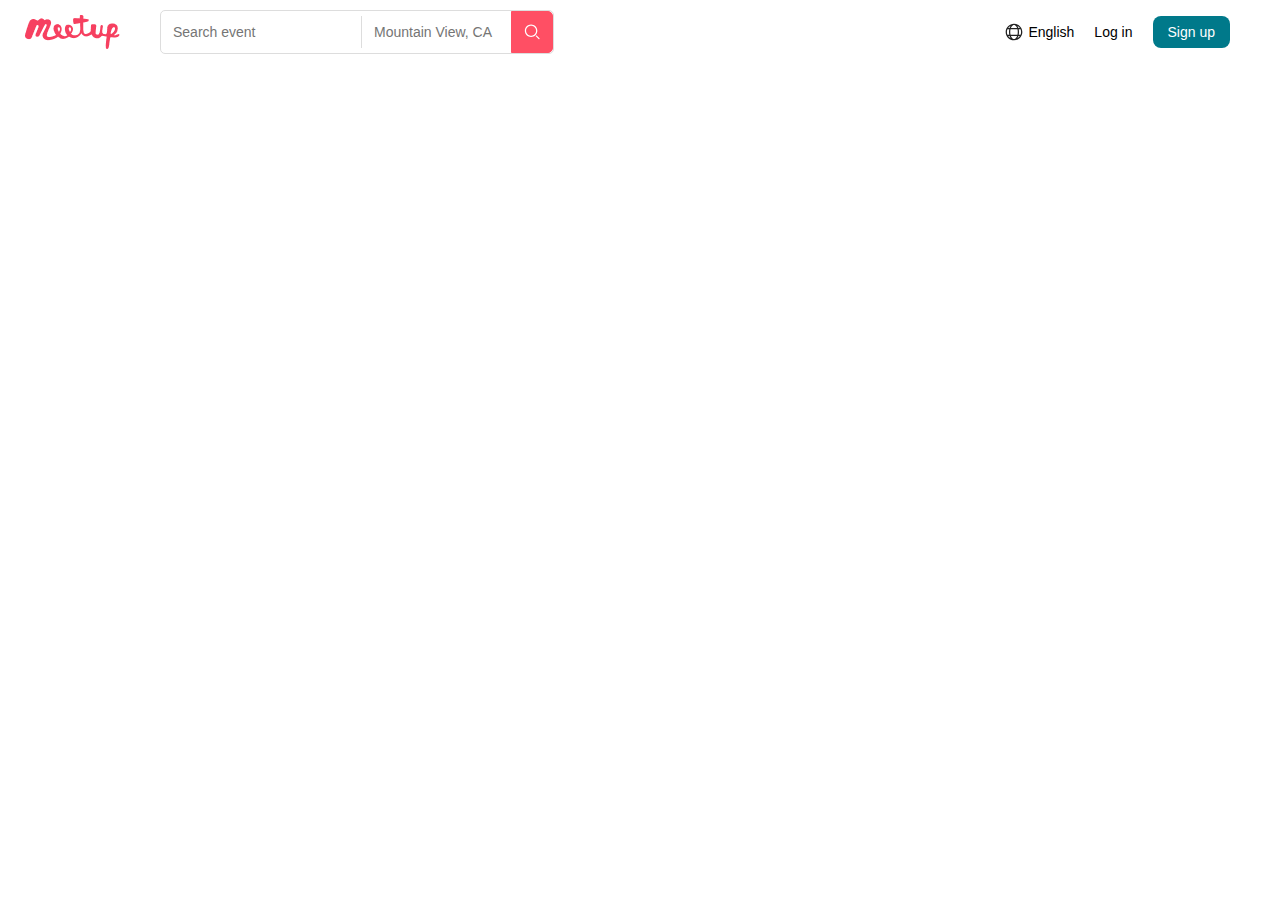
==== page2.html @ 212b69ed "added nav bar for page2" ====
<!DOCTYPE html>
<html lang="en">
  <head>
    <meta charset="UTF-8" />
    <meta name="viewport" content="width=device-width, initial-scale=1.0" />
    <title>Second page</title>
    <link rel="stylesheet" href="./styles/style2.css" />
    <script defer src="./scripts/index2.js"></script>
  </head>
  <body>
    <nav class="navbar">
      <div class="nav-left">
        <div class="logo" id="toMainPage"></div>
        <div class="search-container">
          <input
            type="search"
            class="search-input"
            placeholder="Search event"
          />
          <input type="text" placeholder="Mountain View, CA" />
          <button class="search-button">
            <img src="./assets/img/svg/search-icon-white.svg" />
          </button>
        </div>
      </div>
      <div class="nav-links">
        <img src="./assets/img/svg/language-icon.svg" />
        <a href="#">English</a>
        <a href="#">Log in</a>
        <button class="signup-button">Sign up</button>
      </div>
    </nav>
  </body>
</html>
---- styles/style2.css ----
* {
  padding: 0;
  margin: 0;
  box-sizing: border-box;
}

body {
  font-family: "Roboto", sans-serif;
}
.navbar {
  display: flex;
  align-items: center;
  justify-content: space-between;
  padding: 10px 50px 10px 25px;
  height: 64px;
  max-width: 1512px;
  margin: 0 auto;
}
.nav-left {
  display: flex;
  align-items: center;
  gap: 40px;
}
.logo {
  background-size: contain;
  background-repeat: no-repeat;
  width: 95px;
  height: 35px;
  background-image: url("../assets/img/png/meetup-img.png");
}
.search-container {
  display: flex;
  align-items: center;
  border: 1px solid #ddd;
  border-radius: 5px;
  overflow: hidden;
}
.search-container input {
  border: none;
  padding: 8px 12px;
  outline: none;
  font-size: 14px;
  width: 200px;
}
.search-input::before {
  content: url("../assets/img/svg/search-icon.svg");
  width: 16px;
  height: 16px;
}

.search-container input:nth-child(2) {
  border-left: 1px solid #ddd;
  width: 150px;
}
.search-container button {
  width: 42px;
  height: 42px;
  background-color: #ff4f64;
  border: 1px solid #ff4f64;
  border-radius: 0 5px 5px 0;
  padding: 8px 12px;
  display: flex;
  align-items: center;
  justify-content: center;
  cursor: pointer;
}
.nav-links {
  display: flex;
  align-items: center;
}
.nav-links a {
  text-decoration: none;
  color: black;
  font-size: 14px;
  margin-right: 20px;
}
.nav-links img {
  width: 20px;
  height: 20px;
  margin-right: 4px;
}
.signup-button {
  background-color: #00798a;
  color: white;
  padding: 8px 15px;
  border-radius: 8px;
  text-decoration: none;
  border: none;
  font-size: 14px;
  cursor: pointer;
}
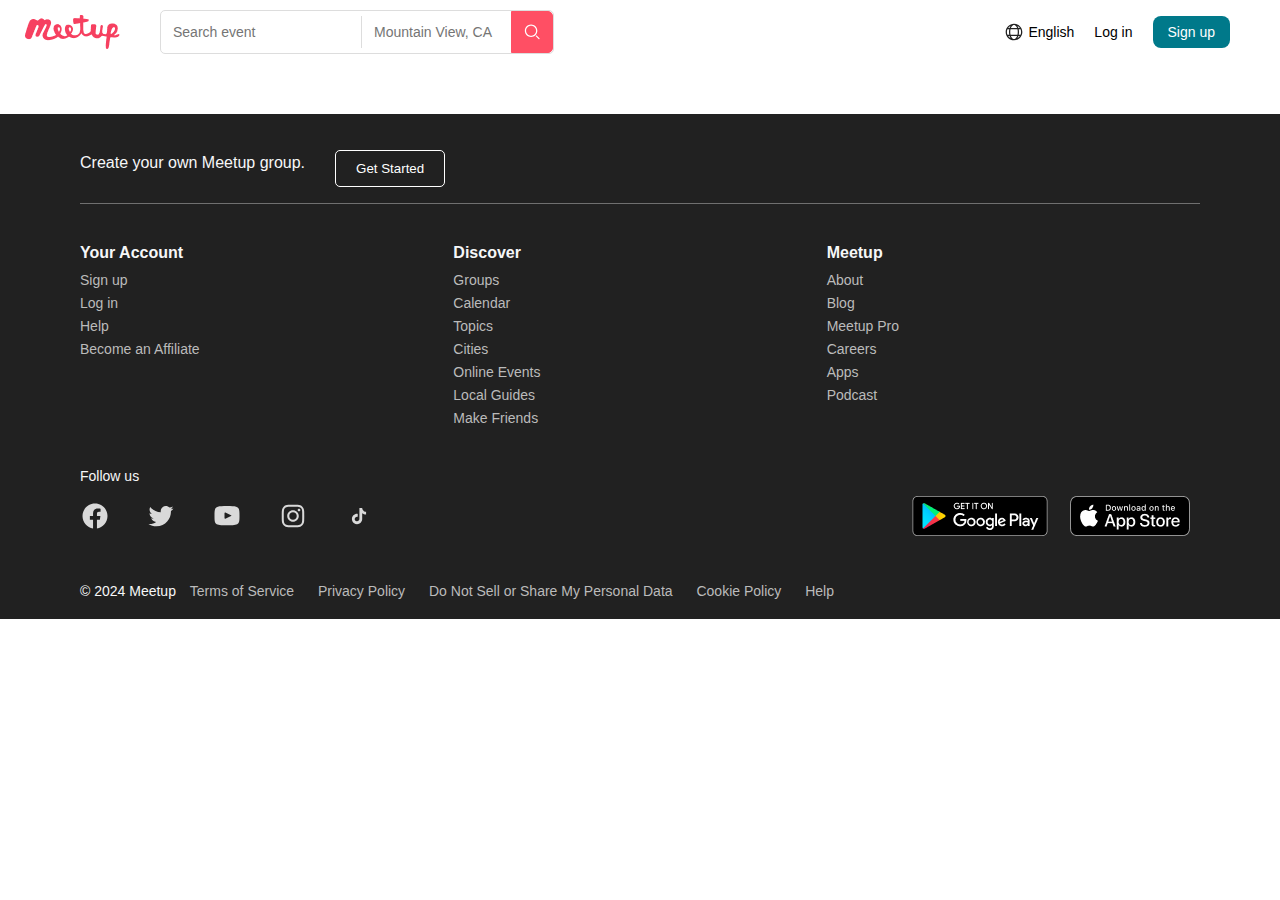
==== commit 633dc6bc: "added footer for page2" ====
--- a/page2.html
+++ b/page2.html
@@ -30,5 +30,79 @@
         <button class="signup-button">Sign up</button>
       </div>
     </nav>
+
+
+    <div class="footer">
+      <div class="footer-content">
+        <div class="footer-top">
+          <p>Create your own Meetup group.</p>
+          <button class="get-started-button">Get Started</button>
+        </div>
+        <div class="footer-links">
+          <div class="footer-column">
+            <h4>Your Account</h4>
+            <a href="#">Sign up</a>
+            <a href="#">Log in</a>
+            <a href="#">Help</a>
+            <a href="#">Become an Affiliate</a>
+          </div>
+          <div class="footer-column">
+            <h4>Discover</h4>
+            <a href="#">Groups</a>
+            <a href="#">Calendar</a>
+            <a href="#">Topics</a>
+            <a href="#">Cities</a>
+            <a href="#">Online Events</a>
+            <a href="#">Local Guides</a>
+            <a href="#">Make Friends</a>
+          </div>
+          <div class="footer-column">
+            <h4>Meetup</h4>
+            <a href="#">About</a>
+            <a href="#">Blog</a>
+            <a href="#">Meetup Pro</a>
+            <a href="#">Careers</a>
+            <a href="#">Apps</a>
+            <a href="#">Podcast</a>
+          </div>
+        </div>
+        <p>Follow us</p>
+        <div class="footer-social">
+          <div class="social-icons">
+            <a href="#"
+              ><img src="./assets/img/svg/facebook-icon.svg" alt="Facebook"
+            /></a>
+            <a href="#"
+              ><img src="./assets/img/svg/twitter-icon.svg" alt="Twitter"
+            /></a>
+            <a href="#"
+              ><img src="./assets/img/svg/youtube-icon.svg" alt="YouTube"
+            /></a>
+            <a href="#"
+              ><img src="./assets/img/svg/instagram-icon.svg" alt="Instagram"
+            /></a>
+            <a href="#"
+              ><img src="./assets/img/svg/tiktok-icon.svg" alt="TikTok"
+            /></a>
+          </div>
+          <div class="app-buttons">
+            <a href="#">
+              <img src="./assets/img/png/google-play-img.png" />
+            </a>
+            <a href="#">
+              <img src="./assets/img/png/app-store-img.png" />
+            </a>
+          </div>
+        </div>
+        <div class="footer-bottom">
+          <span>© 2024 Meetup</span>
+          <a href="#">Terms of Service</a>
+          <a href="#">Privacy Policy</a>
+          <a href="#">Do Not Sell or Share My Personal Data</a>
+          <a href="#">Cookie Policy</a>
+          <a href="#">Help</a>
+        </div>
+      </div>
+    </div>
   </body>
 </html>
--- a/styles/style2.css
+++ b/styles/style2.css
@@ -89,3 +89,114 @@
   font-size: 14px;
   cursor: pointer;
 }
+
+
+
+
+
+
+
+
+
+/* footer */
+.footer {
+  background-color: #212121;
+  color: #f6f7f8;
+  padding: 20px 60px;
+  font-size: 14px;
+  margin-top: 50px;
+  width: 100%;
+}
+
+.footer-content {
+  max-width: 1120px;
+  margin: 0 auto;
+}
+
+.footer-top {
+  display: flex;
+  align-items: center;
+  gap: 30px;
+  height: 70px;
+  margin-bottom: 40px;
+  border-bottom: 1px solid #707070;
+  font-size: 16px;
+}
+
+.get-started-button {
+  background-color: transparent;
+  color: #fff;
+  border: 1px solid #fff;
+  padding: 10px 20px;
+  border-radius: 5px;
+  cursor: pointer;
+}
+
+.footer-links {
+  display: flex;
+  justify-content: space-between;
+  margin-bottom: 35px;
+}
+
+.footer-column {
+  flex: 1;
+  margin-right: 20px;
+}
+
+.footer-column h4 {
+  font-size: 16px;
+  margin-bottom: 10px;
+}
+
+.footer-column a {
+  display: block;
+  color: #bbb;
+  text-decoration: none;
+  margin-bottom: 7px;
+}
+
+.footer-column a:hover {
+  color: #fff;
+}
+
+.footer-social {
+  display: flex;
+  text-align: center;
+  align-items: center;
+  justify-content: space-between;
+
+  margin-bottom: 24px;
+}
+
+.footer-content p {
+  margin-bottom: 12px;
+}
+
+.social-icons a {
+  margin: 0 32px 0 0;
+}
+
+.social-icons img {
+  width: 30px;
+  height: 30px;
+}
+
+.footer-bottom {
+  text-align: left;
+  padding-top: 20px;
+}
+
+.footer-bottom a {
+  color: #bbb;
+  text-decoration: none;
+  margin: 0 10px;
+}
+
+.footer-bottom a:hover {
+  color: #fff;
+}
+.app-buttons {
+  display: flex;
+  gap: 22px;
+  padding-right: 10px;
+}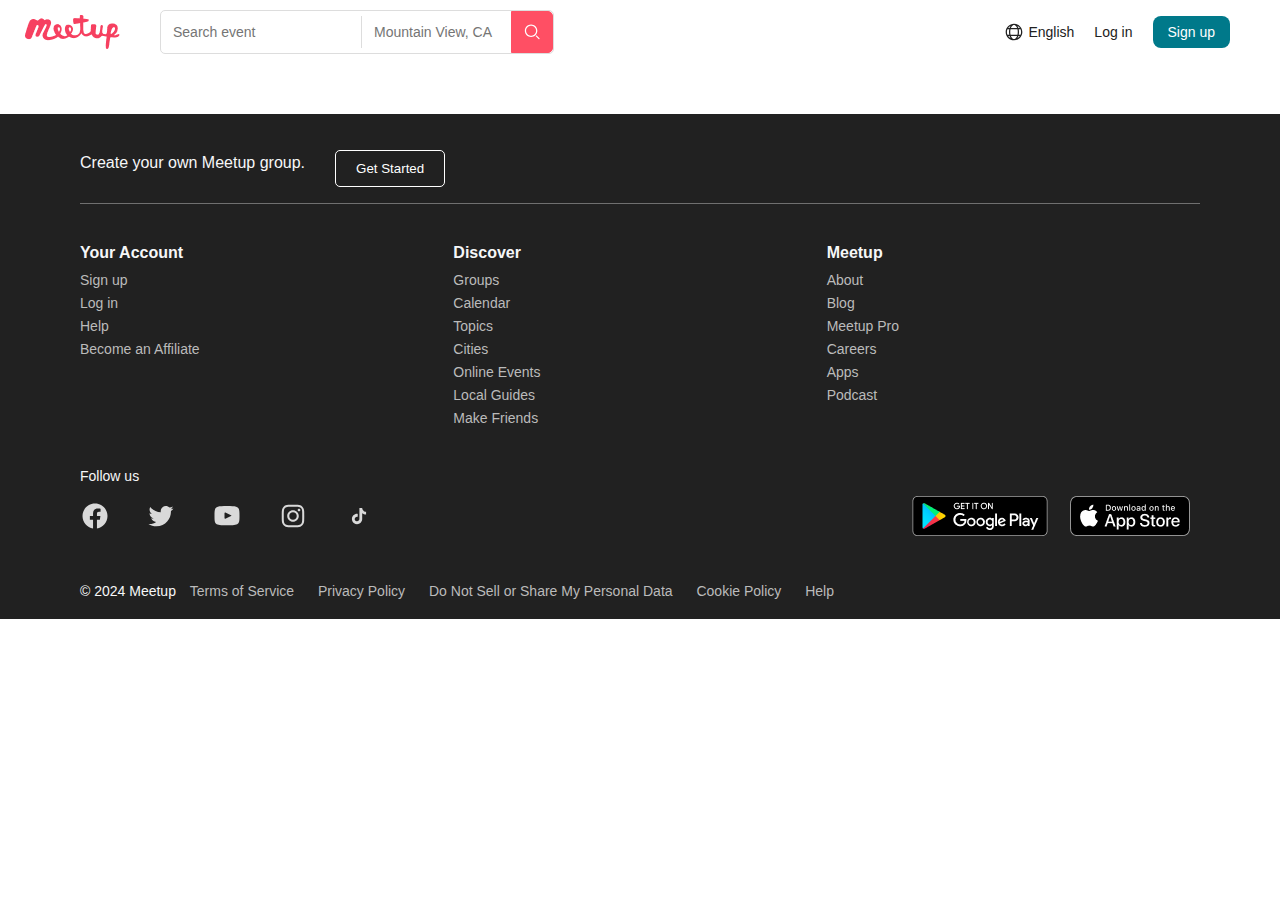
==== commit 36b963be: "fix nav and header sections" ====
--- a/page2.html
+++ b/page2.html
@@ -11,7 +11,7 @@
     <nav class="navbar">
       <div class="nav-left">
         <div class="logo" id="toMainPage"></div>
-        <div class="search-container">
+        <div class="search-container mini-display-none">
           <input
             type="search"
             class="search-input"
@@ -30,6 +30,12 @@
         <button class="signup-button">Sign up</button>
       </div>
     </nav>
+    <div class="search-bar2">
+      <input type="text" class="search-input2" placeholder="Search events" />
+      <button class="search-button2">
+        <img src="./assets/img/svg/search-icon-white.svg" alt="Search icon" />
+      </button>
+    </div>
 
 
     <div class="footer">
--- a/styles/style2.css
+++ b/styles/style2.css
@@ -6,6 +6,7 @@
 
 body {
   font-family: "Roboto", sans-serif;
+  min-width: 370px;
 }
 .navbar {
   display: flex;
@@ -47,7 +48,6 @@
   width: 16px;
   height: 16px;
 }
-
 .search-container input:nth-child(2) {
   border-left: 1px solid #ddd;
   width: 150px;
@@ -70,8 +70,9 @@
 }
 .nav-links a {
   text-decoration: none;
-  color: black;
-  font-size: 14px;
+  color: #212121;
+  font-size: 14px;
+  font-weight: 500;
   margin-right: 20px;
 }
 .nav-links img {
@@ -90,6 +91,89 @@
   cursor: pointer;
 }
 
+/* Styles for screens larger than 900px */
+.search-bar2 {
+  display: none;
+}
+
+/* Styles for screens with max-width 900px */
+@media (max-width: 900px) {
+  .navbar {
+    padding: 10px 25px 10px 25px;
+  }
+  .search-container {
+    display: none;
+  }
+
+  /* Search Bar2 */
+  body .search-bar2 {
+    display: flex;
+  }
+}
+
+/* Styles for screens with max-width 400px */
+@media (max-width: 400px) {
+  .navbar {
+    padding: 10px 25px 10px 25px;
+    height: 50px;
+    margin: 0 auto;
+  }
+  .nav-links a {
+    font-size: 12px;
+    margin-right: 18px;
+  }
+  .nav-links img {
+    width: 17px;
+    height: 17px;
+    margin-right: 3px;
+  }
+  .signup-button {
+    padding: 7px 14px;
+    border-radius: 8px;
+    font-size: 12px;
+  }
+}
+
+/* Search Bar2 */
+.search-bar2 {
+  display: none;
+  align-items: center;
+  border: 1px solid #d9d9d9;
+  border-radius: 7px;
+  overflow: hidden;
+  max-width: 600px;
+  width: 90%;
+  margin: 0 auto;
+}
+
+.search-bar2 .search-input2 {
+  flex: 1;
+  border: none;
+  padding: 10px 15px;
+  font-size: 16px;
+  outline: none;
+}
+
+.search-bar2 .search-input2::placeholder {
+  color: #707070;
+}
+
+.search-bar2 .search-button2 {
+  background-color: #f65858;
+  border: none;
+  width: 42px;
+  height: 42px;
+  cursor: pointer;
+  display: flex;
+  align-items: center;
+  justify-content: center;
+}
+
+.search-bar2 .search-button2 img {
+  width: 20px;
+  height: 20px;
+}
+
 
 
 
@@ -107,12 +191,10 @@
   margin-top: 50px;
   width: 100%;
 }
-
 .footer-content {
   max-width: 1120px;
   margin: 0 auto;
 }
-
 .footer-top {
   display: flex;
   align-items: center;
@@ -122,7 +204,6 @@
   border-bottom: 1px solid #707070;
   font-size: 16px;
 }
-
 .get-started-button {
   background-color: transparent;
   color: #fff;
@@ -131,67 +212,54 @@
   border-radius: 5px;
   cursor: pointer;
 }
-
 .footer-links {
   display: flex;
   justify-content: space-between;
   margin-bottom: 35px;
 }
-
 .footer-column {
   flex: 1;
   margin-right: 20px;
 }
-
 .footer-column h4 {
   font-size: 16px;
   margin-bottom: 10px;
 }
-
 .footer-column a {
   display: block;
   color: #bbb;
   text-decoration: none;
   margin-bottom: 7px;
 }
-
 .footer-column a:hover {
   color: #fff;
 }
-
 .footer-social {
   display: flex;
   text-align: center;
   align-items: center;
   justify-content: space-between;
-
   margin-bottom: 24px;
 }
-
 .footer-content p {
   margin-bottom: 12px;
 }
-
 .social-icons a {
   margin: 0 32px 0 0;
 }
-
 .social-icons img {
   width: 30px;
   height: 30px;
 }
-
 .footer-bottom {
   text-align: left;
   padding-top: 20px;
 }
-
 .footer-bottom a {
   color: #bbb;
   text-decoration: none;
   margin: 0 10px;
 }
-
 .footer-bottom a:hover {
   color: #fff;
 }
@@ -199,4 +267,17 @@
   display: flex;
   gap: 22px;
   padding-right: 10px;
+}
+
+/* Styles for screens with max-width 400px */
+@media (max-width: 400px) {
+  .footer {
+    padding: 20px 16px;
+  }
+  .app-buttons {
+    display: none;
+  }
+  .footer-bottom a {
+    display: none;
+  }
 }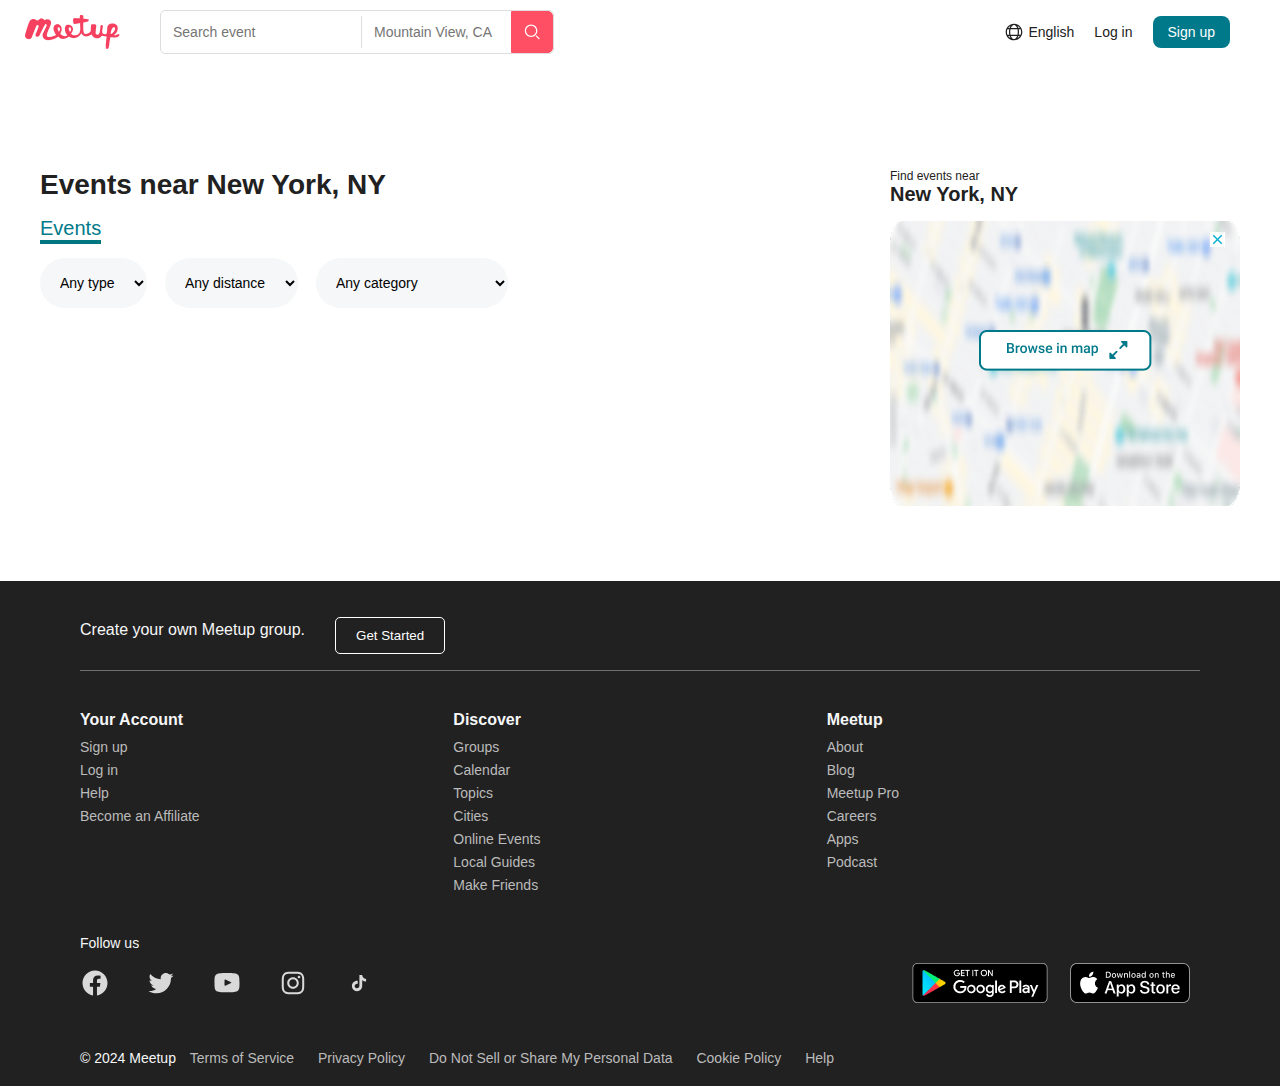
==== commit 5e3e3072: "added html and css" ====
--- a/page2.html
+++ b/page2.html
@@ -36,8 +36,47 @@
         <img src="./assets/img/svg/search-icon-white.svg" alt="Search icon" />
       </button>
     </div>
+    <main class="main">
+      <div class="events-container">
+        <div class="events-list">
+          <h2>Events near New York, NY</h2>
+          <div class="events-link">
+            <a href="#">Events</a>
+            <div class="filters">
+              <select id="type">
+                <option value="all">Any type</option>
+                <option value="online">Online</option>
+                <option value="offline">Offline</option>
+              </select>
+              <select id="distance">
+                <option value="all">Any distance</option>
+                <option value="up 50km">0 - 49 km</option>
+                <option value="more than 50km">50 - 100 km</option>
+              </select>
+              <select id="category">
+                <option value="all">Any category</option>
+                <option value="socialActivities">Social Activities</option>
+                <option value="hobbiesAndPassions">Hobbies and Passions</option>
+                <option value="healthAndWellbeing">Health and Wellbeing</option>
+                <option value="business">Business</option>
+                <option value="tehnology">Tehnology</option>
+              </select>
+            </div>
+            <div class="events" id="events">
 
-
+              
+            </div>
+          </div>
+        </div>
+        <div class="event-map">
+          <div class="map-container">
+            <p>Find events near</p>
+            <h3>New York, NY</h3>
+            <img src="./assets/img/png/map.png" alt="Events map" />
+          </div>
+        </div>
+      </div>
+    </main>
     <div class="footer">
       <div class="footer-content">
         <div class="footer-top">
--- a/styles/style2.css
+++ b/styles/style2.css
@@ -7,6 +7,7 @@
 body {
   font-family: "Roboto", sans-serif;
   min-width: 370px;
+  color: #212121;
 }
 .navbar {
   display: flex;
@@ -174,13 +175,106 @@
   height: 20px;
 }
 
-
-
-
-
-
-
-
+/* main */
+main {
+  display: flex;
+  justify-content: center;
+  align-items: center;
+  flex-direction: column;
+  padding: 25px;
+  margin-top: 80px;
+}
+.events-container {
+  display: flex;
+  flex-direction: row;
+  justify-content: space-between;
+  max-width: 1200px;
+  width: 100%;
+}
+
+/* events-list */
+.events-list {
+  display: flex;
+  flex-direction: column;
+  justify-content: top;
+  align-items: left;
+  width: 100%;
+}
+.events-list h2 {
+  font-size: 28px;
+  font-weight: 600;
+  margin-bottom: 16px;
+}
+.events-list a {
+  font-size: 20px;
+  font-weight: 500;
+  color: #00798A;
+  text-decoration: none;
+  position: relative;
+  display: inline-block;
+}
+.events-list a::after {
+  content: "";
+  position: absolute;
+  left: 0;
+  bottom: -4px;
+  width: 100%;
+  height: 4px;
+  background-color: #007681; 
+}
+.filters {
+  display: flex;
+  flex-direction: row;
+  align-items: center;
+  gap: 18px;
+  margin-top: 18px;
+}
+.filters select {
+  padding: 16px;
+  border: none;
+  border-radius: 40px;
+  font-size: 14px;
+  font-weight: 500;
+  background-color: #F6F7F8;
+}
+
+
+
+
+
+/* event-map */
+.event-map {
+  display: flex;
+  flex-direction: row;
+  /* justify-content: center; */
+  /* align-items: center; */
+  text-align: right;
+  flex: 1;
+  width: 100%;
+}
+.map-container {
+  display: flex;
+  flex-direction: column;
+  justify-content: center;
+  align-items: left;
+  text-align: left;
+  width: 100%;
+  height: 100%;
+}
+.map-container p {
+  font-size: 12px;
+  font-weight: 500;
+}
+.map-container h3 {
+  font-size: 20px;
+  font-weight: 700;
+  margin-bottom: 15px;
+}
+.map-container img {
+  width: 350px;
+  height: 285px;
+  border-radius: 12px;
+}
 
 /* footer */
 .footer {
@@ -280,4 +374,4 @@
   .footer-bottom a {
     display: none;
   }
-}+}
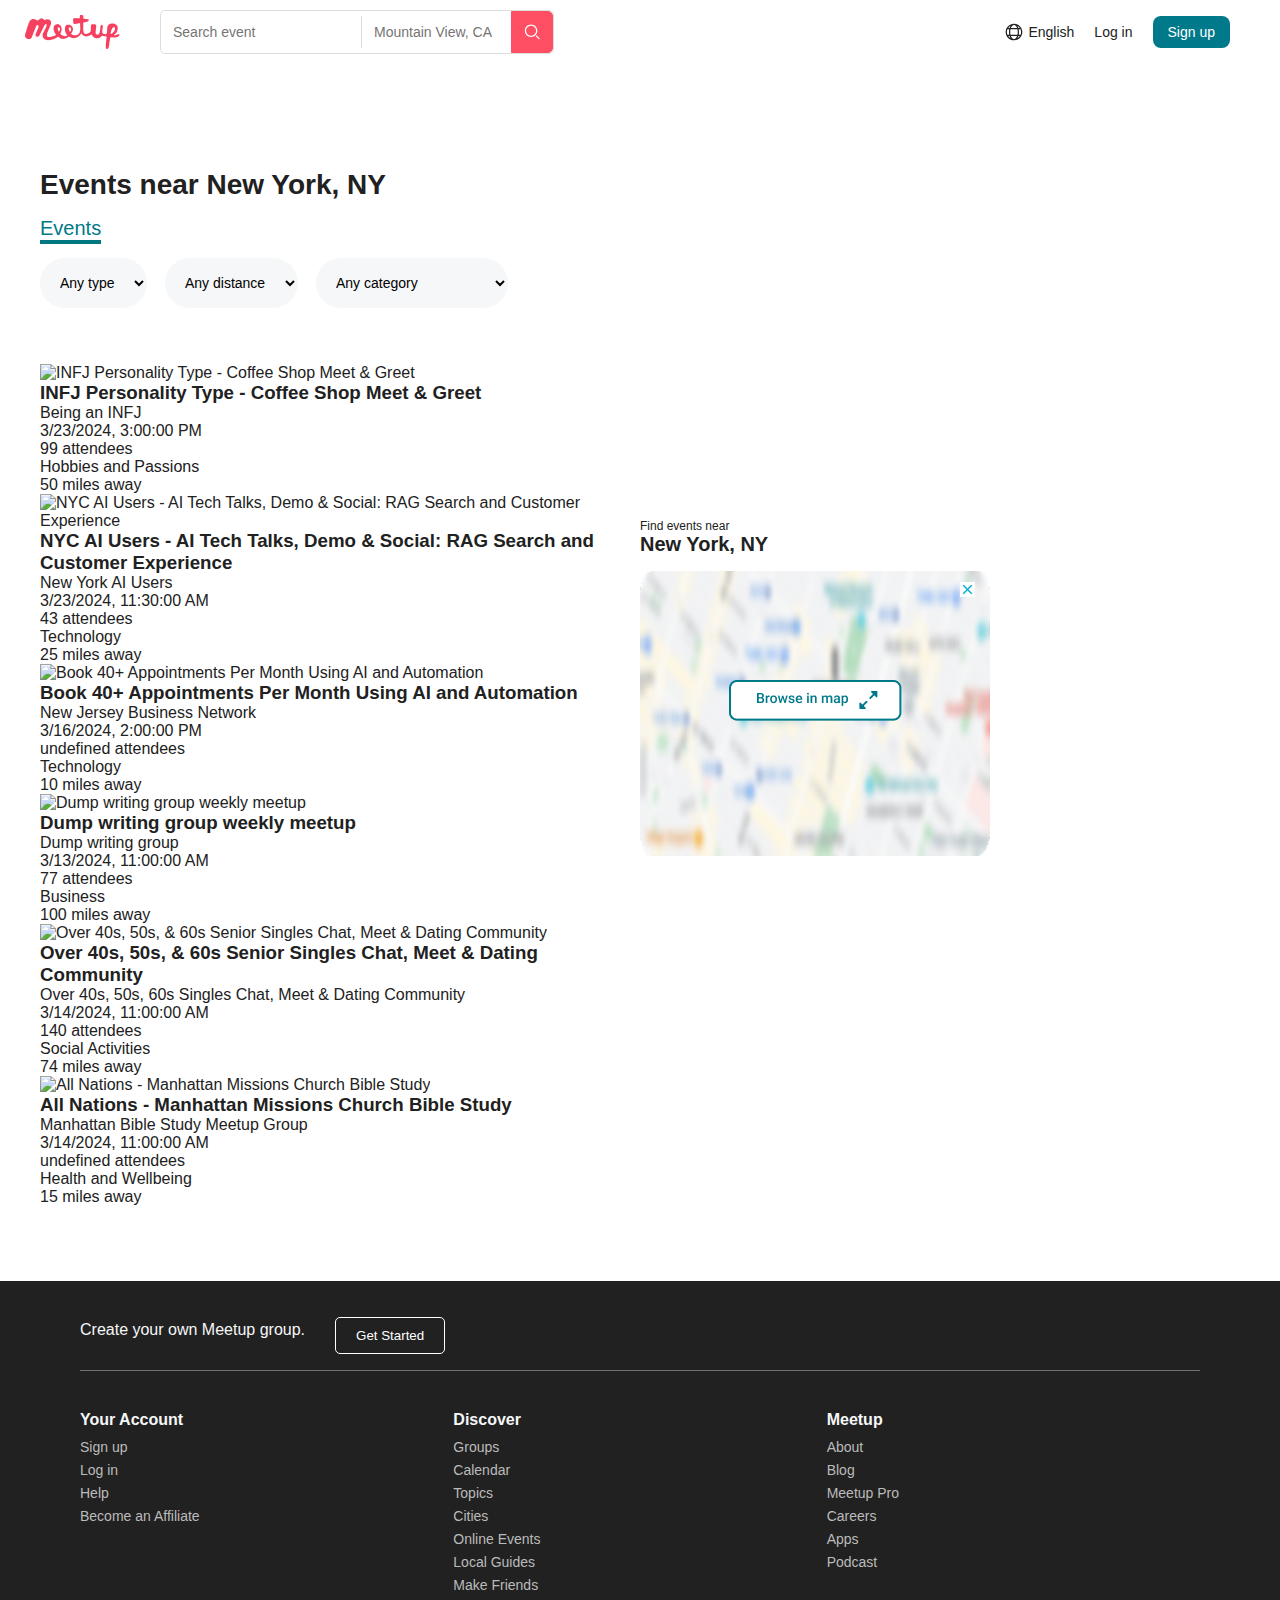
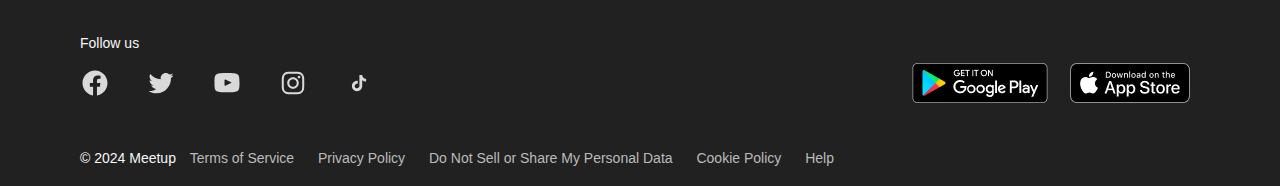
==== commit 28a57701: "added filter" ====
--- a/page2.html
+++ b/page2.html
@@ -50,21 +50,22 @@
               </select>
               <select id="distance">
                 <option value="all">Any distance</option>
-                <option value="up 50km">0 - 49 km</option>
-                <option value="more than 50km">50 - 100 km</option>
+                <option value="25">up 25 km</option>
+                <option value="50">up 50 km</option>
+                <option value="100">up 100 km</option>
               </select>
               <select id="category">
                 <option value="all">Any category</option>
-                <option value="socialActivities">Social Activities</option>
-                <option value="hobbiesAndPassions">Hobbies and Passions</option>
-                <option value="healthAndWellbeing">Health and Wellbeing</option>
-                <option value="business">Business</option>
-                <option value="tehnology">Tehnology</option>
+                <option value="Social Activities">Social Activities</option>
+                <option value="Hobbies and Passions">Hobbies and Passions</option>
+                <option value="Health and Wellbeing">Health and Wellbeing</option>
+                <option value="Business">Business</option>
+                <option value="Tehnology">Tehnology</option>
               </select>
             </div>
             <div class="events" id="events">
 
-              
+
             </div>
           </div>
         </div>
--- a/styles/style2.css
+++ b/styles/style2.css
@@ -228,6 +228,7 @@
   align-items: center;
   gap: 18px;
   margin-top: 18px;
+  margin-bottom: 56px;
 }
 .filters select {
   padding: 16px;
@@ -245,11 +246,12 @@
 /* event-map */
 .event-map {
   display: flex;
-  flex-direction: row;
-  /* justify-content: center; */
+  flex-direction: column;
+  justify-content: center;
   /* align-items: center; */
   text-align: right;
-  flex: 1;
+  /* align-items: flex-start; */
+  /* flex: 1; */
   width: 100%;
 }
 .map-container {
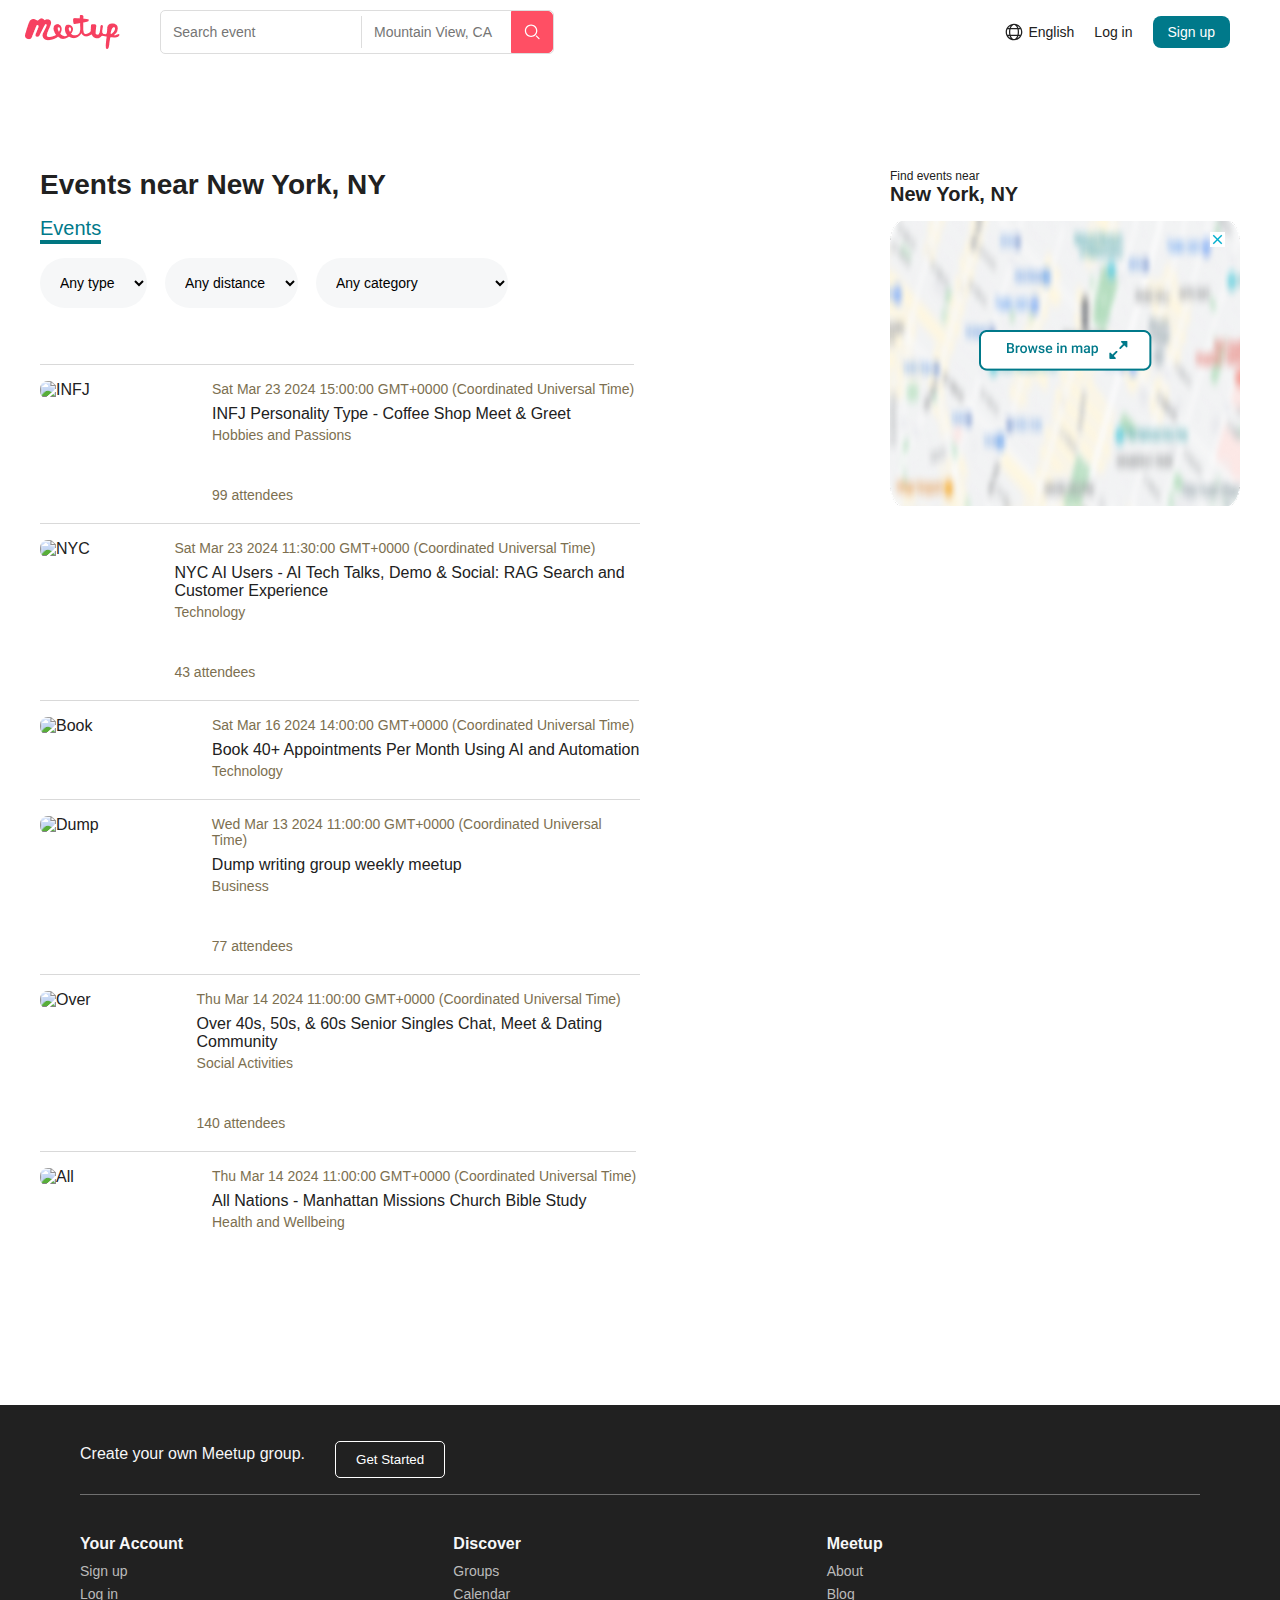
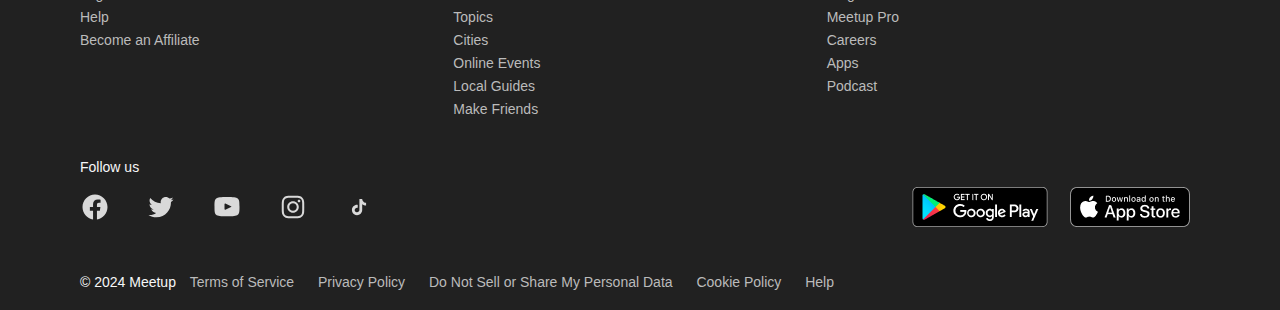
==== commit a622403f: "added events list" ====
--- a/page2.html
+++ b/page2.html
@@ -64,7 +64,6 @@
               </select>
             </div>
             <div class="events" id="events">
-
 
             </div>
           </div>
--- a/styles/style2.css
+++ b/styles/style2.css
@@ -99,6 +99,9 @@
 
 /* Styles for screens with max-width 900px */
 @media (max-width: 900px) {
+  .main {
+    margin-top: 20px;
+  }
   .navbar {
     padding: 10px 25px 10px 25px;
   }
@@ -187,7 +190,7 @@
 .events-container {
   display: flex;
   flex-direction: row;
-  justify-content: space-between;
+  align-items: flex-start;
   max-width: 1200px;
   width: 100%;
 }
@@ -208,7 +211,7 @@
 .events-list a {
   font-size: 20px;
   font-weight: 500;
-  color: #00798A;
+  color: #00798a;
   text-decoration: none;
   position: relative;
   display: inline-block;
@@ -220,7 +223,7 @@
   bottom: -4px;
   width: 100%;
   height: 4px;
-  background-color: #007681; 
+  background-color: #007681;
 }
 .filters {
   display: flex;
@@ -236,22 +239,80 @@
   border-radius: 40px;
   font-size: 14px;
   font-weight: 500;
-  background-color: #F6F7F8;
-}
-
-
-
-
+  background-color: #f6f7f8;
+}
+
+/* events */
+.events {
+  display: flex;
+  flex-direction: column;
+  align-items: start;
+  gap: 20px;
+  margin-bottom: 100px;
+}
+.event {
+  display: flex;
+  flex-direction: row;
+  align-items: start;
+  gap: 12px;
+  padding: 16px 0 0 0;
+  border-top: 1px solid #d9d9d9;
+}
+.event img {
+  width: 160px;
+  height: 90px;
+  border-radius: 8px;
+  object-fit: cover;
+  max-width: 100%;
+  height: auto;
+}
+.event-info {
+  display: flex;
+  flex-direction: column;
+  align-items: left;
+  text-align: left;
+  gap: 4px;
+}
+.event-info p {
+  font-size: 14px;
+  font-weight: 500;
+  color: #7c6f50;
+}
+.event-info h3 {
+  font-size: 16px;
+  font-weight: 500;
+}
+.event-category {
+  font-size: 14px;
+  font-weight: 500;
+  color: #707070;
+}
+.event-online {
+  display: none;
+  flex-direction: row;
+  align-items: center;
+  gap: 3px;
+  font-size: 7px;
+  color: #707070;
+}
+.event-online img {
+  width: 10px;
+  height: 10px;
+}
+.event-attendees {
+  display: flex;
+  flex-direction: row;
+  align-items: center;
+  gap: 8px;
+  font-size: 14px;
+  color: #707070;
+  margin-top: 40px;
+}
 
 /* event-map */
 .event-map {
   display: flex;
-  flex-direction: column;
-  justify-content: center;
-  /* align-items: center; */
-  text-align: right;
-  /* align-items: flex-start; */
-  /* flex: 1; */
+  justify-content: end;
   width: 100%;
 }
 .map-container {
@@ -260,8 +321,6 @@
   justify-content: center;
   align-items: left;
   text-align: left;
-  width: 100%;
-  height: 100%;
 }
 .map-container p {
   font-size: 12px;
@@ -276,6 +335,61 @@
   width: 350px;
   height: 285px;
   border-radius: 12px;
+}
+
+/* Styles for screens with max-width 900px */
+@media (max-width: 900px) {
+  .event-map {
+    display: none;
+  }
+}
+
+/* Styles for screens with max-width 400px */
+@media (max-width: 400px) {
+  .events-list h2 {
+    font-size: 25px;
+  }
+  .events {
+    margin-bottom: 65px;
+  }
+  .event {
+    gap: 7px;
+    padding: 9px 0 0 0;
+  }
+  .event img {
+    width: 98px;
+    height: 55px;
+    max-width: 100%;
+    height: auto;
+  }
+  .event-info {
+    gap: 2px;
+  }
+  .event-info p {
+    font-size: 8px;
+  }
+  .event-info h3 {
+    font-size: 10px;
+  }
+  .event-category {
+    font-size: 9px;
+    font-weight: 400;
+  }
+  .event-online {
+    display: flex;
+    flex-direction: row;
+    align-items: center;
+    gap: 3px;
+    font-size: 7px;
+    color: #707070;
+  }
+  .event-online img {
+    width: 10px;
+    height: 10px;
+  }
+  .event-attendees {
+    display: none;
+  }
 }
 
 /* footer */
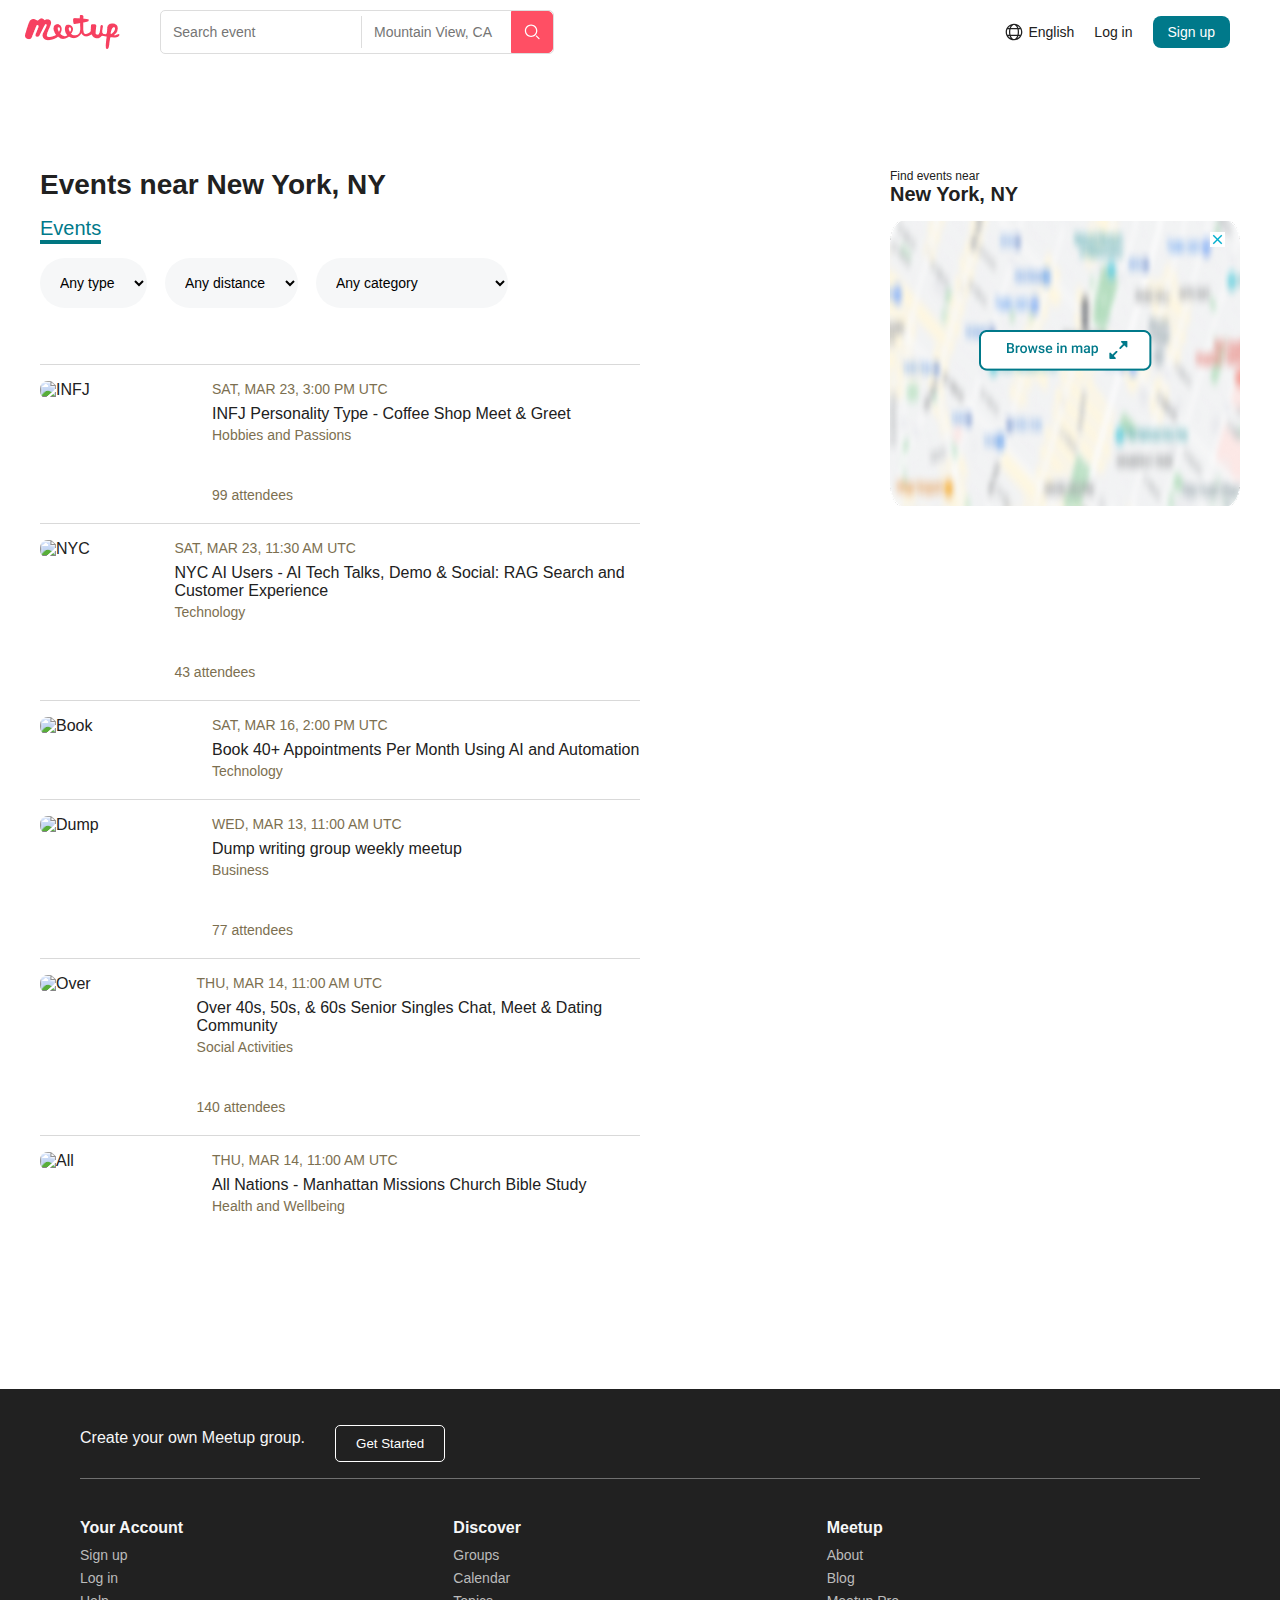
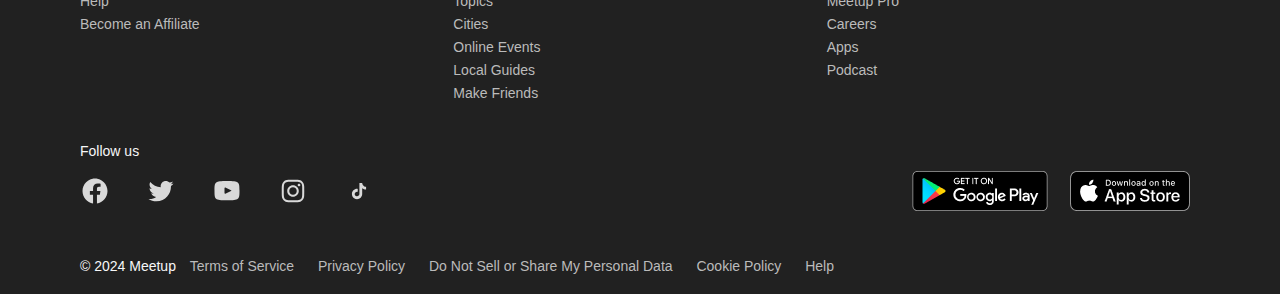
==== commit 68a368f3: "refactor code" ====
--- a/page2.html
+++ b/page2.html
@@ -57,15 +57,17 @@
               <select id="category">
                 <option value="all">Any category</option>
                 <option value="Social Activities">Social Activities</option>
-                <option value="Hobbies and Passions">Hobbies and Passions</option>
-                <option value="Health and Wellbeing">Health and Wellbeing</option>
+                <option value="Hobbies and Passions">
+                  Hobbies and Passions
+                </option>
+                <option value="Health and Wellbeing">
+                  Health and Wellbeing
+                </option>
                 <option value="Business">Business</option>
-                <option value="Tehnology">Tehnology</option>
+                <option value="Technology">Tehnology</option>
               </select>
             </div>
-            <div class="events" id="events">
-
-            </div>
+            <div class="events" id="events"></div>
           </div>
         </div>
         <div class="event-map">
--- a/styles/style2.css
+++ b/styles/style2.css
@@ -257,6 +257,8 @@
   gap: 12px;
   padding: 16px 0 0 0;
   border-top: 1px solid #d9d9d9;
+  width: 100%;
+  max-width: 600px;
 }
 .event img {
   width: 160px;
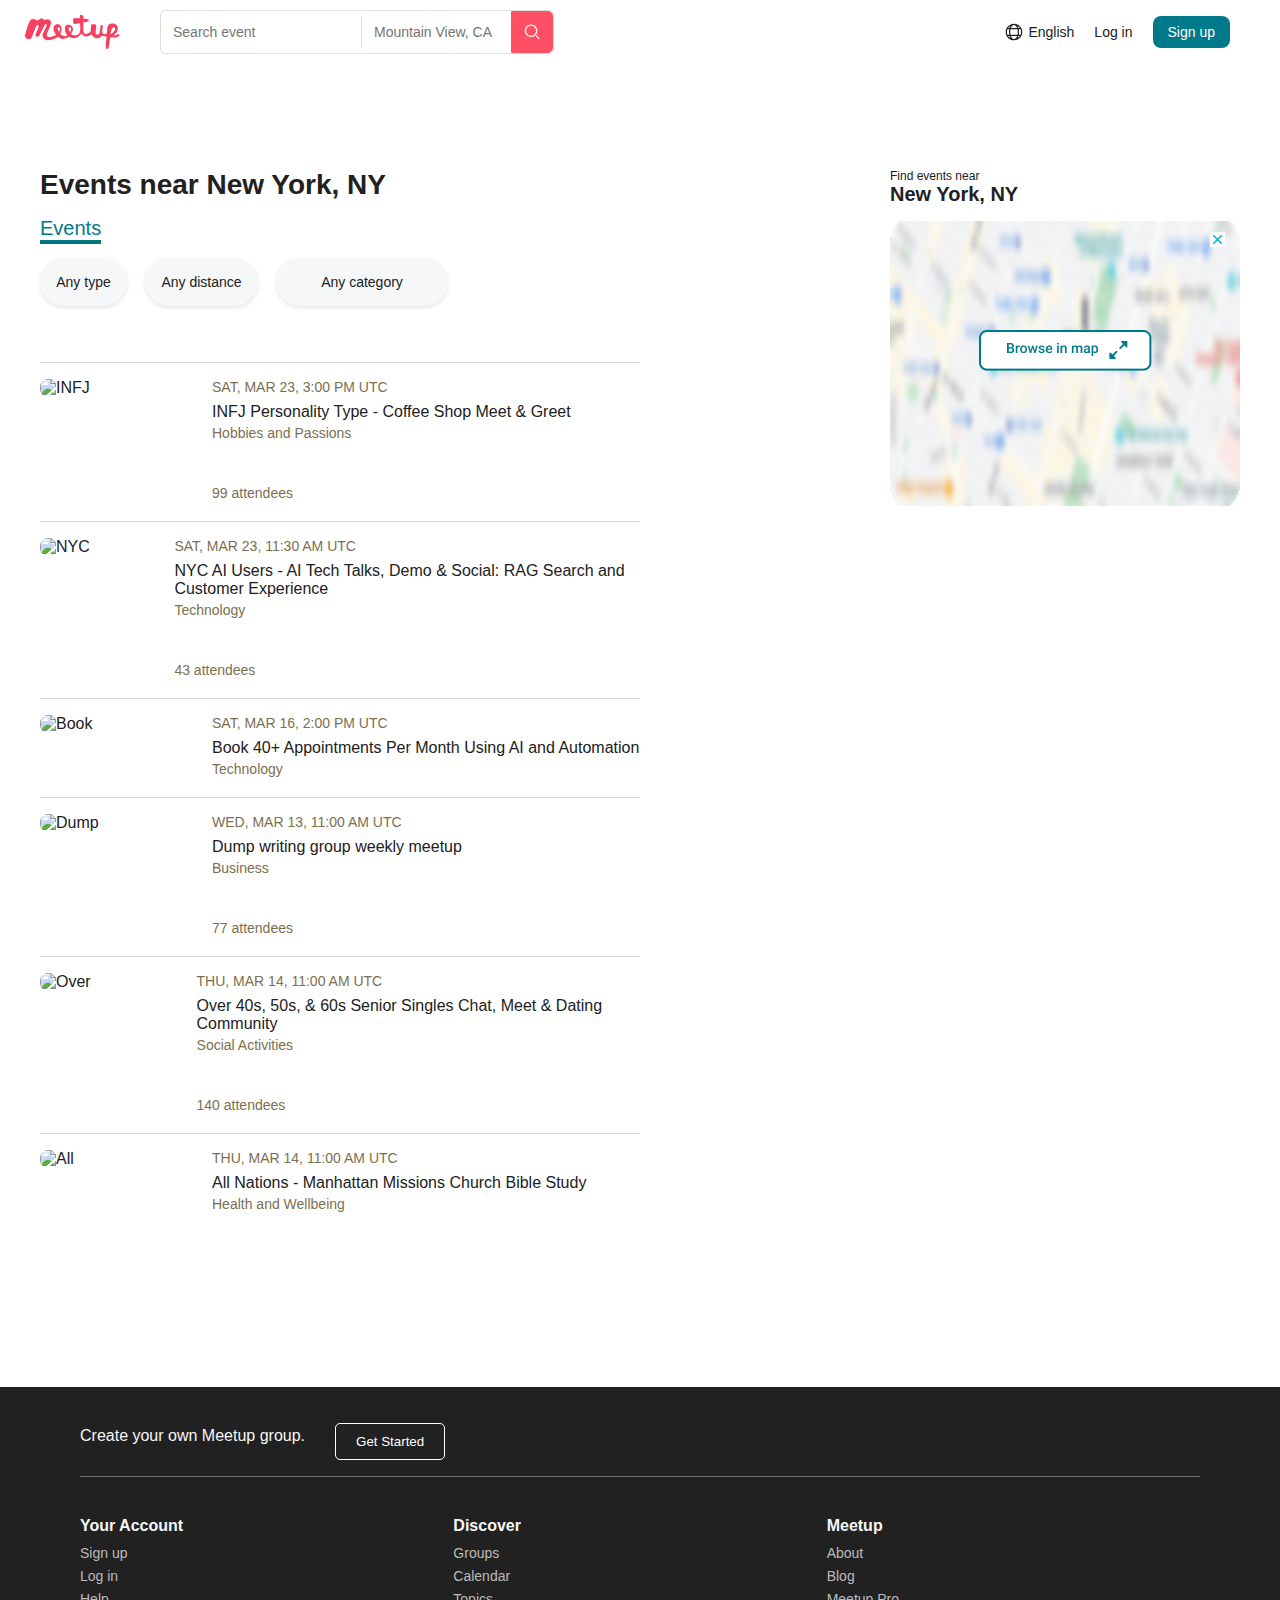
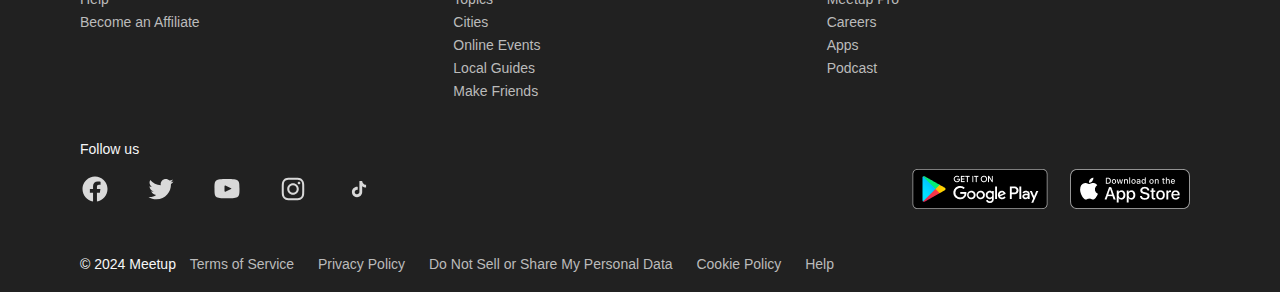
==== commit 2fbe343c: "fixed selectors" ====
--- a/page2.html
+++ b/page2.html
@@ -50,9 +50,9 @@
               </select>
               <select id="distance">
                 <option value="all">Any distance</option>
-                <option value="25">up 25 km</option>
-                <option value="50">up 50 km</option>
-                <option value="100">up 100 km</option>
+                <option value="25">Up 25 km</option>
+                <option value="50">Up 50 km</option>
+                <option value="100">Up 100 km</option>
               </select>
               <select id="category">
                 <option value="all">Any category</option>
--- a/styles/style2.css
+++ b/styles/style2.css
@@ -240,6 +240,18 @@
   font-size: 14px;
   font-weight: 500;
   background-color: #f6f7f8;
+  color: #212121;
+  appearance: none;
+  outline: none;
+  cursor: pointer;
+  text-align: center;
+  text-align-last: center;
+  box-shadow: 0 2px 4px rgba(0, 0, 0, 0.1);
+  transition: all 0.3s ease;
+}
+
+.filters select:hover {
+  background-color: #eaeaea;
 }
 
 /* events */
